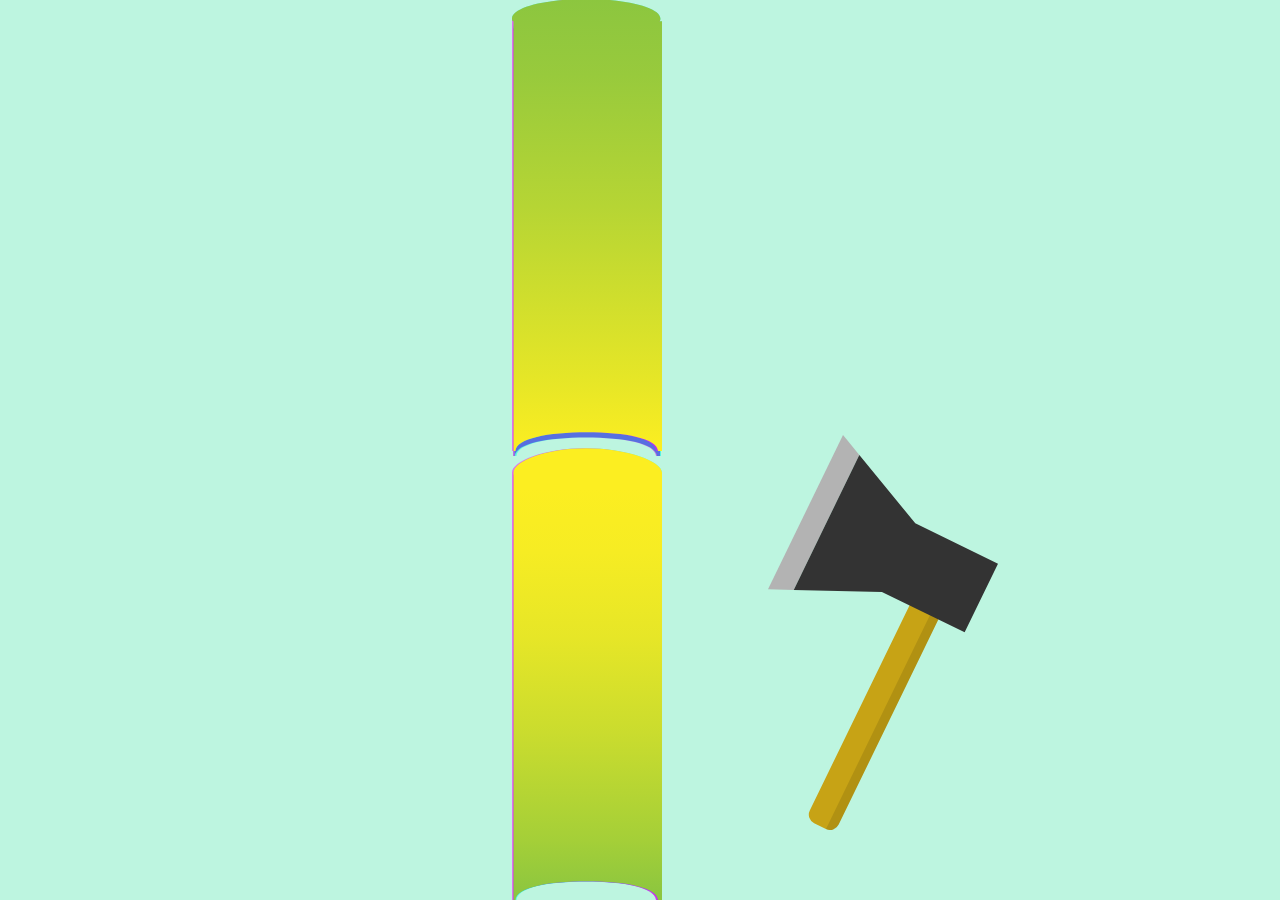
==== scene-ax-vs-bamboo/index.html @ 83189236 "first commit(ax vs bamboo!)" ====
<!doctype html>
<html>
  <head>
    <meta charset=utf-8>
    <link rel="stylesheet" href="main.css">
    <script src="main.js"></script>
    <title>Ax vs Bamboo</title>
  </head>
  <body>
    <section id="scene-ax-vs-bamboo">
      <img class="bamboo, bamboo-back1" src="materials/bamboo-glitch1.svg" id="bamboo-back1">
      <img class="bamboo, bamboo-back2" src="materials/bamboo-glitch2.svg" id="bamboo-back2">
      <img class="bamboo, bamboo-back3" src="materials/bamboo-glitch1.svg" id="bamboo-back3">
      <img class="bamboo, bamboo-back4" src="materials/bamboo-glitch2.svg" id="bamboo-back4">
      <img class="bamboo" src="materials/bamboo.svg" id="bamboo">

      <img class="ax" src="materials/ax.svg" id="ax">
    </section>
  </body>
</html>
---- scene-ax-vs-bamboo/main.css ----
@keyframes axIntroAnim {
  from { bottom: -20vh; }
  to { bottom: 20vh; }
}

@keyframes axSwing {
  from { transform: rotate(-30deg); }
  to { transform: rotate(0deg); }
}

@keyframes glitch {
  0%  { transform: translate(0); }
  20% { transform: translate(-30px, 30px); }
  40% { transform: translate(-30px, -30px); }
  60% { transform: translate(30px, 30px); }
  80% { transform: translate(30px, -30px); }
  to {  transform: translate(0); }
}

@keyframes glitch2 {
  0%  { transform: translate(0); }
  20% { transform: translate(30px, -30px); }
  40% { transform: translate(30px, 30px); }
  60% { transform: translate(-30px, -30px); }
  80% { transform: translate(-30px, 30px); }
  to {  transform: translate(0); }
}

#scene-ax-vs-bamboo {
  position: absolute;
  top: 0;
  bottom: 0;
  left: 0;
  right: 0;
  display: flex;
  justify-content: center;
  align-items: bottom;
  background-image: url(materials/bg-color-export.svg);
  background-size: cover;
}

.bamboo, .bamboo-back1, .bamboo-back2, .bamboo-back3, .bamboo-back4 {
  position: absolute;
  height: 100.1%;
  left: 40%;
  bottom: 0px;
}

.bamboo-back1, .bamboo-back2, bamboo-back3, bamboo-back4 {
  mix-blend-mode: multiply;
  height: 99%;
  left: 40.1%;
}


.run-bamboo-back1-anim {
  animation: glitch 500ms 1200ms cubic-bezier(0.25, 0.46, 0.45, 0.94) reverse both;
}
.run-bamboo-back2-anim {
  animation: glitch 500ms 1200ms cubic-bezier(0.25, 0.46, 0.45, 0.94) both;
}
.run-bamboo-back3-anim {
  animation: glitch2 500ms 1200ms cubic-bezier(0.25, 0.46, 0.45, 0.94) reverse both;
}
.run-bamboo-back4-anim {
  animation: glitch2 500ms 1200ms cubic-bezier(0.25, 0.46, 0.45, 0.94) both;
}

#scene-ax-vs-bamboo .ax {
  position: absolute;
  width: 18%;
  bottom: -200px;
  left: 60%;
  transition: bottom 1.5s;
  transform-origin: 0 100%;
}

.run-ax-anim {
  animation: axSwing 500ms 2 700ms linear alternate-reverse;
}
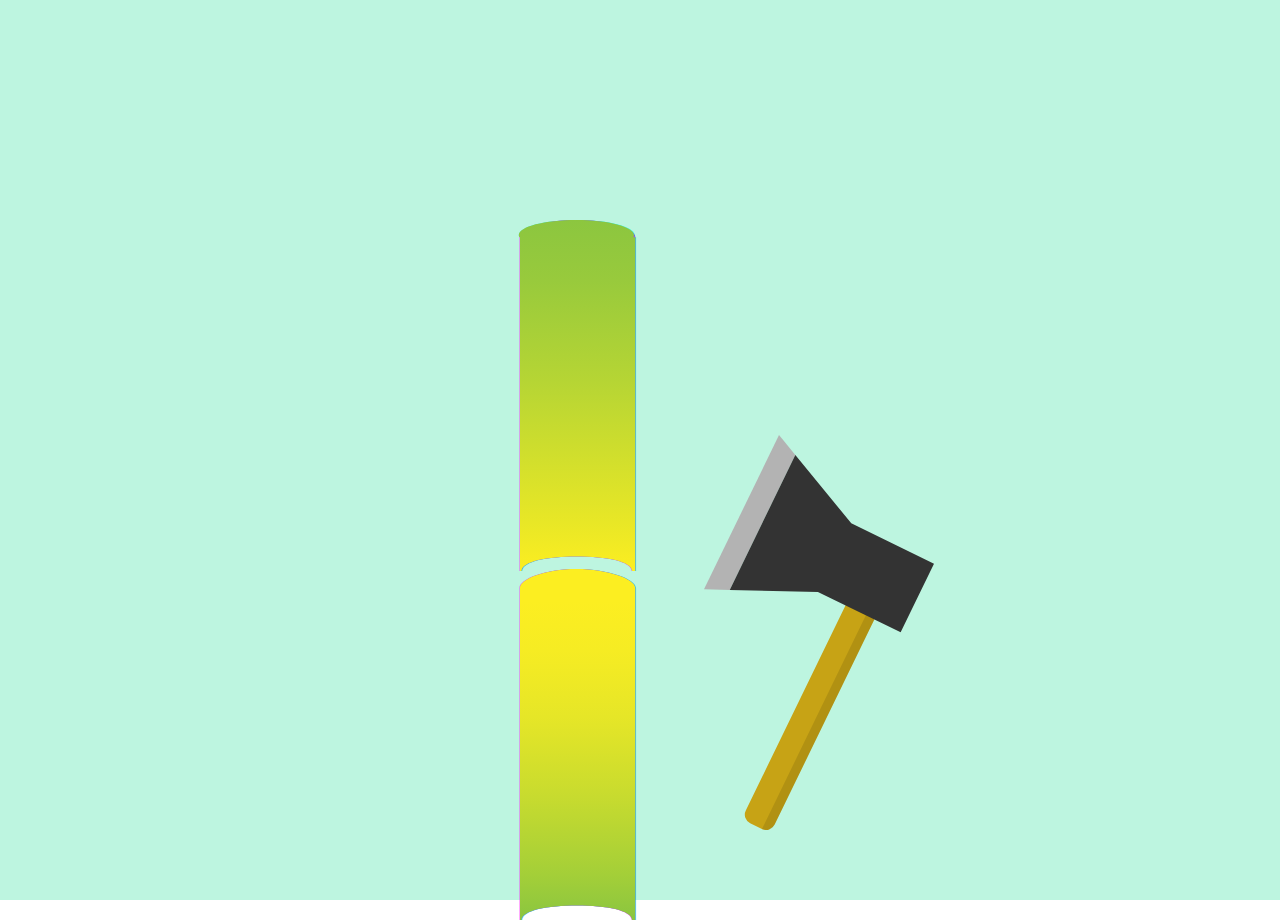
==== commit 1f4eedc1: "(ax-vs-bamboo):modify animation timing." ====
--- a/scene-ax-vs-bamboo/index.html
+++ b/scene-ax-vs-bamboo/index.html
@@ -8,10 +8,10 @@
   </head>
   <body>
     <section id="scene-ax-vs-bamboo">
-      <img class="bamboo, bamboo-back1" src="materials/bamboo-glitch1.svg" id="bamboo-back1">
-      <img class="bamboo, bamboo-back2" src="materials/bamboo-glitch2.svg" id="bamboo-back2">
-      <img class="bamboo, bamboo-back3" src="materials/bamboo-glitch1.svg" id="bamboo-back3">
-      <img class="bamboo, bamboo-back4" src="materials/bamboo-glitch2.svg" id="bamboo-back4">
+      <img class="bamboo bamboo-back1" src="materials/bamboo-glitch1.svg" id="bamboo-back1">
+      <img class="bamboo bamboo-back2" src="materials/bamboo-glitch2.svg" id="bamboo-back2">
+      <img class="bamboo bamboo-back3" src="materials/bamboo-glitch1.svg" id="bamboo-back3">
+      <img class="bamboo bamboo-back4" src="materials/bamboo-glitch2.svg" id="bamboo-back4">
       <img class="bamboo" src="materials/bamboo.svg" id="bamboo">
 
       <img class="ax" src="materials/ax.svg" id="ax">
--- a/scene-ax-vs-bamboo/main.css
+++ b/scene-ax-vs-bamboo/main.css
@@ -1,28 +1,28 @@
 @keyframes axIntroAnim {
-  from { bottom: -20vh; }
-  to { bottom: 20vh; }
+  from { bottom: -200px; }
+  to { bottom: 200px; }
 }
 
 @keyframes axSwing {
-  from { transform: rotate(-30deg); }
+  from { transform: rotate(-25deg); }
   to { transform: rotate(0deg); }
 }
 
 @keyframes glitch {
   0%  { transform: translate(0); }
-  20% { transform: translate(-30px, 30px); }
-  40% { transform: translate(-30px, -30px); }
-  60% { transform: translate(30px, 30px); }
-  80% { transform: translate(30px, -30px); }
+  20% { transform: translate(-40px, 40px); }
+  40% { transform: translate(-40px, -40px); }
+  60% { transform: translate(40px, 40px); }
+  80% { transform: translate(40px, -40px); }
   to {  transform: translate(0); }
 }
 
 @keyframes glitch2 {
   0%  { transform: translate(0); }
-  20% { transform: translate(30px, -30px); }
-  40% { transform: translate(30px, 30px); }
-  60% { transform: translate(-30px, -30px); }
-  80% { transform: translate(-30px, 30px); }
+  20% { transform: translate(40px, -40px); }
+  40% { transform: translate(40px, 40px); }
+  60% { transform: translate(-40px, -40px); }
+  80% { transform: translate(-40px, 40px); }
   to {  transform: translate(0); }
 }
 
@@ -39,42 +39,43 @@
   background-size: cover;
 }
 
-.bamboo, .bamboo-back1, .bamboo-back2, .bamboo-back3, .bamboo-back4 {
+.bamboo {
   position: absolute;
-  height: 100.1%;
+  height: 700.47px;
+  width: 130px;
   left: 40%;
-  bottom: 0px;
+  bottom: -20px;
 }
 
 .bamboo-back1, .bamboo-back2, bamboo-back3, bamboo-back4 {
   mix-blend-mode: multiply;
-  height: 99%;
-  left: 40.1%;
+  height: 700px;
+  width: 126px;
+  left: 40.2%;
 }
 
-
 .run-bamboo-back1-anim {
-  animation: glitch 500ms 1200ms cubic-bezier(0.25, 0.46, 0.45, 0.94) reverse both;
+  animation: glitch 400ms 1100ms cubic-bezier(0.25, 0.46, 0.45, 0.94) reverse both;
 }
 .run-bamboo-back2-anim {
-  animation: glitch 500ms 1200ms cubic-bezier(0.25, 0.46, 0.45, 0.94) both;
+  animation: glitch 400ms 1100ms cubic-bezier(0.25, 0.46, 0.45, 0.94) both;
 }
 .run-bamboo-back3-anim {
-  animation: glitch2 500ms 1200ms cubic-bezier(0.25, 0.46, 0.45, 0.94) reverse both;
+  animation: glitch2 400ms 1100ms cubic-bezier(0.25, 0.46, 0.45, 0.94) reverse both;
 }
 .run-bamboo-back4-anim {
-  animation: glitch2 500ms 1200ms cubic-bezier(0.25, 0.46, 0.45, 0.94) both;
+  animation: glitch2 400ms 1100ms cubic-bezier(0.25, 0.46, 0.45, 0.94) both;
 }
 
 #scene-ax-vs-bamboo .ax {
   position: absolute;
   width: 18%;
   bottom: -200px;
-  left: 60%;
+  left: 55%;
   transition: bottom 1.5s;
   transform-origin: 0 100%;
 }
 
 .run-ax-anim {
-  animation: axSwing 500ms 2 700ms linear alternate-reverse;
+  animation: axSwing 400ms 2 700ms linear alternate-reverse;
 }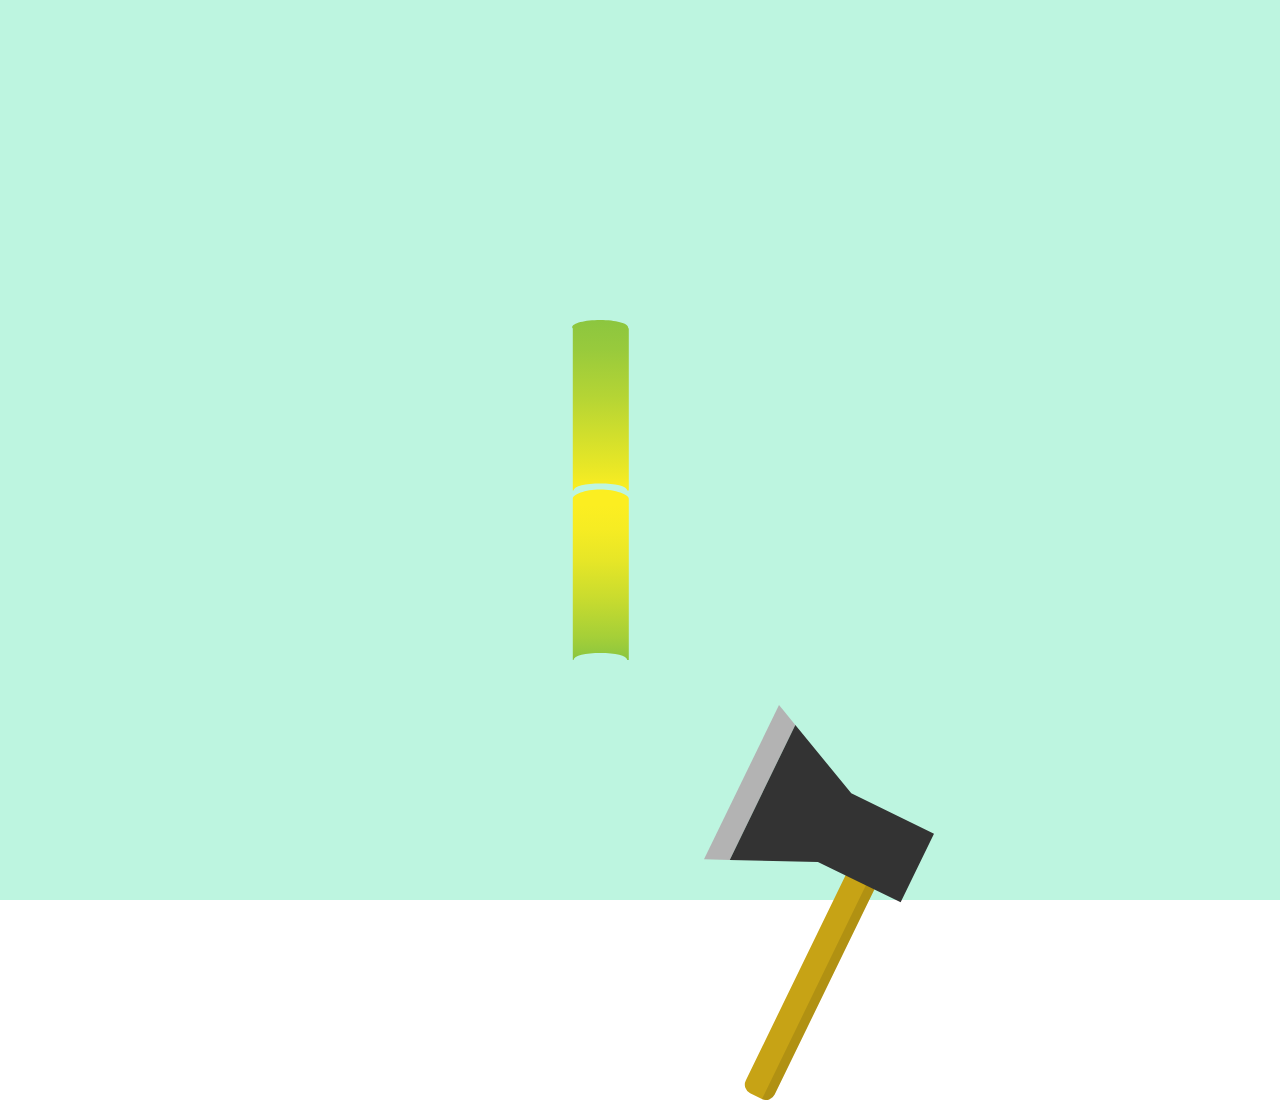
==== commit f694d8e8: "change JS to CSS" ====
--- a/scene-ax-vs-bamboo/index.html
+++ b/scene-ax-vs-bamboo/index.html
@@ -8,13 +8,14 @@
   </head>
   <body>
     <section id="scene-ax-vs-bamboo">
-      <img class="bamboo bamboo-back1" src="materials/bamboo-glitch1.svg" id="bamboo-back1">
-      <img class="bamboo bamboo-back2" src="materials/bamboo-glitch2.svg" id="bamboo-back2">
-      <img class="bamboo bamboo-back3" src="materials/bamboo-glitch1.svg" id="bamboo-back3">
-      <img class="bamboo bamboo-back4" src="materials/bamboo-glitch2.svg" id="bamboo-back4">
+      <img class="bamboo-back1" src="materials/bamboo-glitch1.svg" id="bamboo-back1">
+      <img class="bamboo-back2" src="materials/bamboo-glitch2.svg" id="bamboo-back2">
+      <img class="bamboo-back3" src="materials/bamboo-glitch1.svg" id="bamboo-back3">
+      <img class="bamboo-back4" src="materials/bamboo-glitch2.svg" id="bamboo-back4">
       <img class="bamboo" src="materials/bamboo.svg" id="bamboo">
 
       <img class="ax" src="materials/ax.svg" id="ax">
+      <div id="dummy"></div>
     </section>
   </body>
 </html>
--- a/scene-ax-vs-bamboo/main.css
+++ b/scene-ax-vs-bamboo/main.css
@@ -1,6 +1,6 @@
-@keyframes axIntroAnim {
-  from { bottom: -200px; }
-  to { bottom: 200px; }
+@keyframes axIntro {
+    from { bottom: -200px; }
+    to   { bottom: 70px; }
 }
 
 @keyframes axSwing {
@@ -8,22 +8,33 @@
   to { transform: rotate(0deg); }
 }
 
+@keyframes bambooIntro {
+  from {
+    height: 340.47px;
+    width: 75px;
+    left: 44%;
+    bottom: 240px;
+  }
+  to {
+    height: 700.47px;
+    width: 130px;
+    left: 40%;
+    bottom: 0px;
+  }
+}
+
 @keyframes glitch {
   0%  { transform: translate(0); }
-  20% { transform: translate(-40px, 40px); }
-  40% { transform: translate(-40px, -40px); }
-  60% { transform: translate(40px, 40px); }
-  80% { transform: translate(40px, -40px); }
-  to {  transform: translate(0); }
+  33% { transform: translate(40px, -10px); }
+  66% { transform: translate(-40px, 10px); }
+  to  { transform: translate(0); }
 }
 
 @keyframes glitch2 {
   0%  { transform: translate(0); }
-  20% { transform: translate(40px, -40px); }
-  40% { transform: translate(40px, 40px); }
-  60% { transform: translate(-40px, -40px); }
-  80% { transform: translate(-40px, 40px); }
-  to {  transform: translate(0); }
+  33% { transform: translate(40px, 10px); }
+  66% { transform: translate(-40px, -10px); }
+  to  { transform: translate(0); }
 }
 
 #scene-ax-vs-bamboo {
@@ -41,41 +52,57 @@
 
 .bamboo {
   position: absolute;
-  height: 700.47px;
-  width: 130px;
-  left: 40%;
-  bottom: -20px;
+  height: 340.47px;
+  width: 75px;
+  left: 44%;
+  bottom: 240px;
+  animation: bambooIntro 1.5s forwards;
 }
 
-.bamboo-back1, .bamboo-back2, bamboo-back3, bamboo-back4 {
+.bamboo-back1, .bamboo-back2, .bamboo-back3, .bamboo-back4 {
+  position: absolute;
   mix-blend-mode: multiply;
   height: 700px;
-  width: 126px;
-  left: 40.2%;
+  width: 123px;
+  left:  40.3%;
+  bottom: 0px;
+  display: none;
 }
 
-.run-bamboo-back1-anim {
-  animation: glitch 400ms 1100ms cubic-bezier(0.25, 0.46, 0.45, 0.94) reverse both;
+.bamboo-back1 {
+  animation: glitch 0.4s 1.1s cubic-bezier(0.25, 0.46, 0.45, 0.94) reverse,
+             glitch 0.4s 2.6s cubic-bezier(0.25, 0.46, 0.45, 0.94) reverse,
+             glitch 0.4s 4.1s cubic-bezier(0.25, 0.46, 0.45, 0.94) reverse;
 }
-.run-bamboo-back2-anim {
-  animation: glitch 400ms 1100ms cubic-bezier(0.25, 0.46, 0.45, 0.94) both;
+.bamboo-back2 {
+  animation: glitch 0.4s 1.1s cubic-bezier(0.25, 0.46, 0.45, 0.94),
+             glitch 0.4s 2.6s cubic-bezier(0.25, 0.46, 0.45, 0.94),
+             glitch 0.4s 4.1s cubic-bezier(0.25, 0.46, 0.45, 0.94);
 }
-.run-bamboo-back3-anim {
-  animation: glitch2 400ms 1100ms cubic-bezier(0.25, 0.46, 0.45, 0.94) reverse both;
+.bamboo-back3 {
+  animation: glitch2 0.4s 1.1s cubic-bezier(0.25, 0.46, 0.45, 0.94) reverse,
+             glitch2 0.4s 2.6s cubic-bezier(0.25, 0.46, 0.45, 0.94) reverse,
+             glitch2 0.4s 4.1s cubic-bezier(0.25, 0.46, 0.45, 0.94) reverse;
 }
-.run-bamboo-back4-anim {
-  animation: glitch2 400ms 1100ms cubic-bezier(0.25, 0.46, 0.45, 0.94) both;
+.bamboo-back4 {
+  animation: glitch2 0.4s 1.1s cubic-bezier(0.25, 0.46, 0.45, 0.94),
+             glitch2 0.4s 2.6s cubic-bezier(0.25, 0.46, 0.45, 0.94),
+             glitch2 0.4s 4.1s cubic-bezier(0.25, 0.46, 0.45, 0.94);
 }
 
-#scene-ax-vs-bamboo .ax {
+.ax {
   position: absolute;
   width: 18%;
   bottom: -200px;
   left: 55%;
-  transition: bottom 1.5s;
   transform-origin: 0 100%;
+
+  animation: axIntro 1.5s linear forwards,
+             axSwing 0.4s 2 2.2s linear alternate-reverse,
+             axSwing 0.4s 2 3.7s linear alternate-reverse,
+             axSwing 0.4s 2 5.2s linear alternate-reverse;
 }
 
-.run-ax-anim {
-  animation: axSwing 400ms 2 700ms linear alternate-reverse;
-}+#dummy {
+   transition: margin-left 1.5s;
+}
